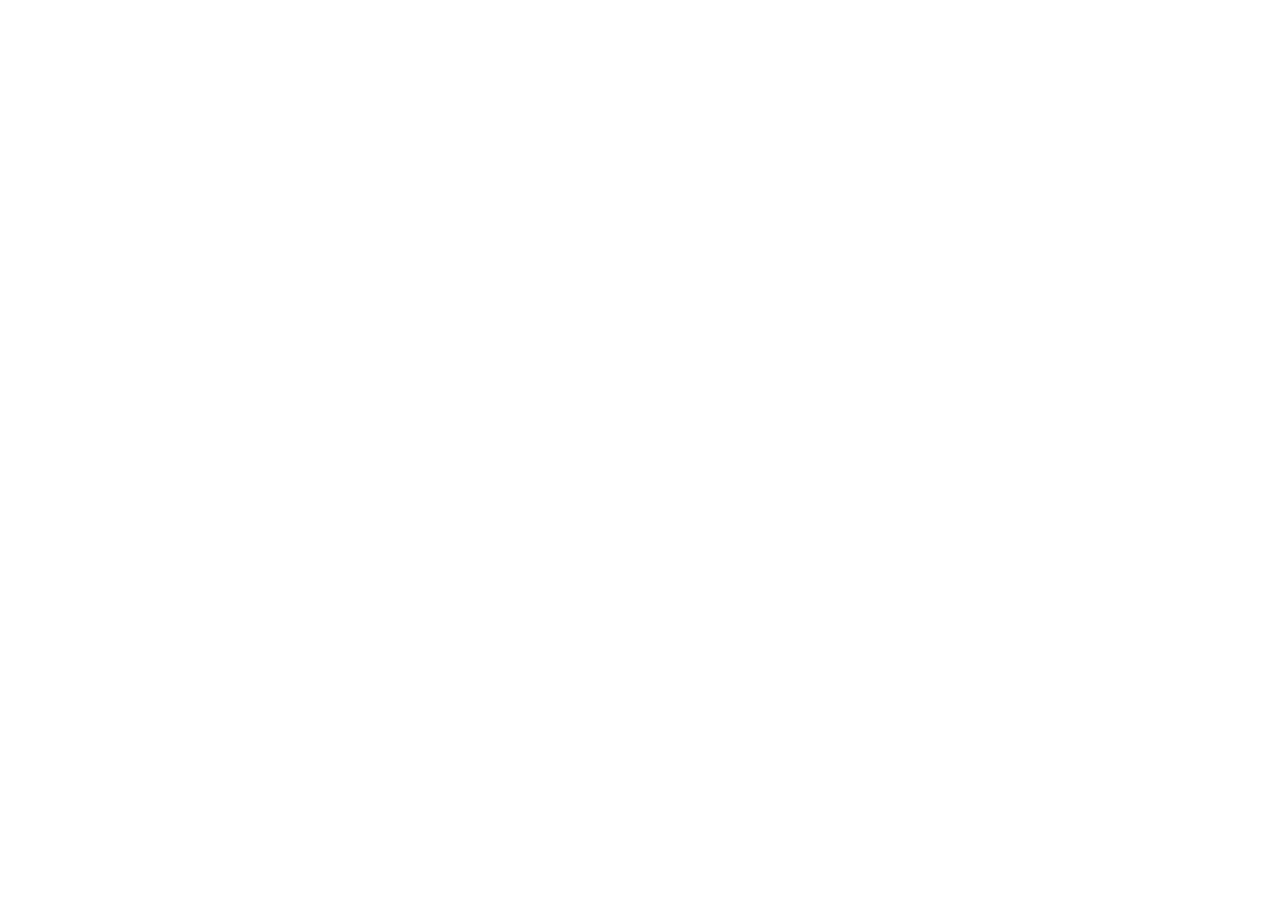
==== index.html @ a945496f "criei a página principal" ====
<!DOCTYPE html>
<html lang="pt-br">
<head>
    <meta charset="UTF-8">
    <meta name="viewport" content="width=device-width, initial-scale=1.0">
    <link rel="shortcut icon" href="favicon.ico" type="image/x-icon">
    <title>Projeto Redes Socias</title>
</head>
<body>
    
</body>
</html>
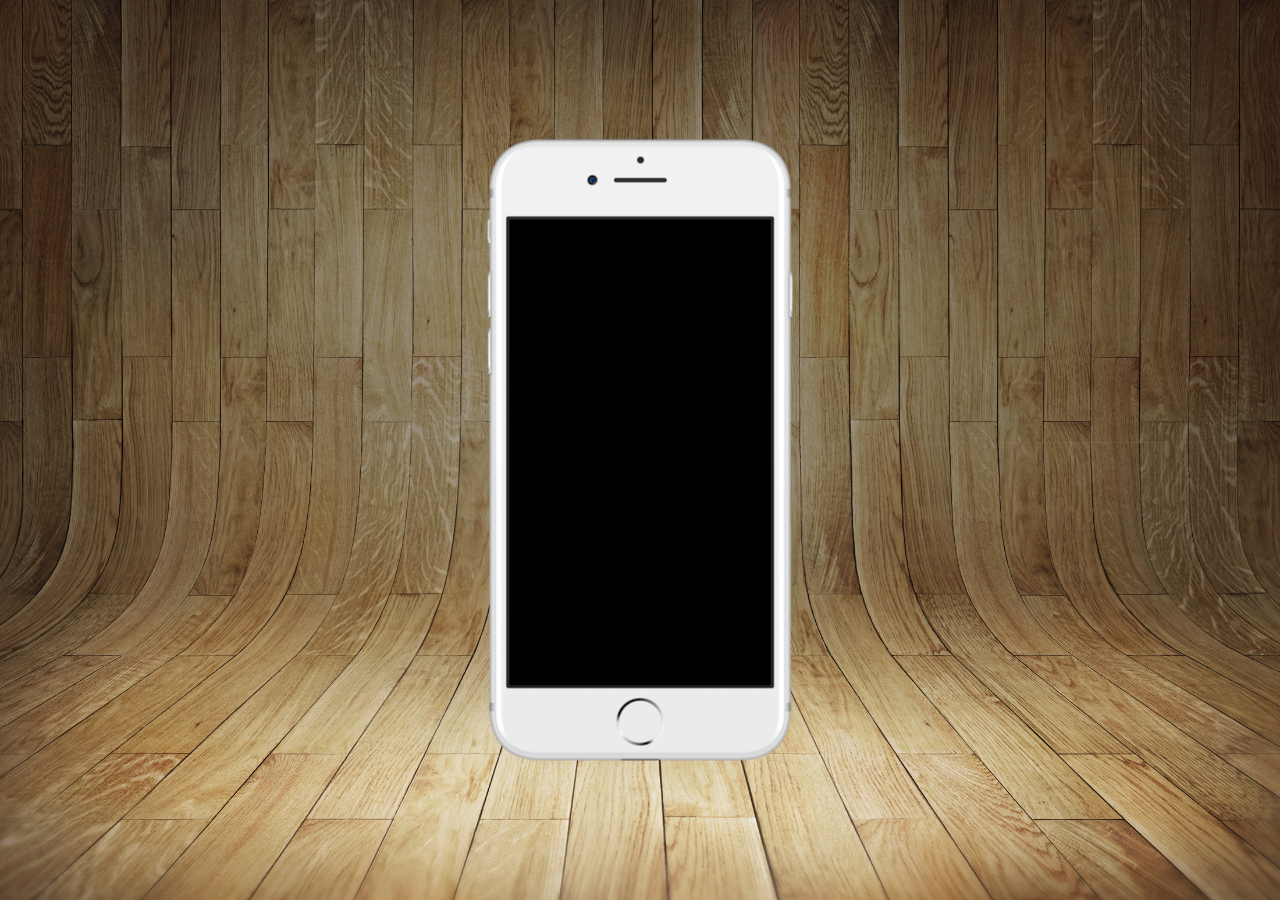
==== commit 16414ed6: "botei o telefone na tela" ====
--- a/index.html
+++ b/index.html
@@ -4,9 +4,17 @@
     <meta charset="UTF-8">
     <meta name="viewport" content="width=device-width, initial-scale=1.0">
     <link rel="shortcut icon" href="favicon.ico" type="image/x-icon">
+    <link rel="stylesheet" href="estilos/style.css">
     <title>Projeto Redes Socias</title>
 </head>
 <body>
-    
+    <main>
+        <section id="telefone">
+
+        </section>
+        <section id="redes-sociais">
+
+        </section>
+    </main>
 </body>
 </html>
--- a/estilos/style.css
+++ b/estilos/style.css
@@ -0,0 +1,37 @@
+@charset "UTF8";
+
+* {
+    padding: 0px;
+    margin: 0px;
+    font-family: Arial, Helvetica, sans-serif;
+}
+
+html, body {
+    height: 100vh;
+    width: 100vw;
+    background-color: black;
+}
+
+body {
+    background: url(../imagens/fundo-madeira.jpg) no-repeat top center;
+    background-size: cover;
+    background-attachment: fixed;
+}
+
+main {
+    height: 100vh;
+    position: relative;
+}
+
+section#telefone {
+    position: absolute;
+    top: 50%;
+    left: 50%;
+    transform: translate(-50%, -50%);
+
+    height: 627px;
+    width: 311px;
+    background: url(../imagens/frame-iphone.png);
+    background-repeat: no-repeat;
+    bac
+}
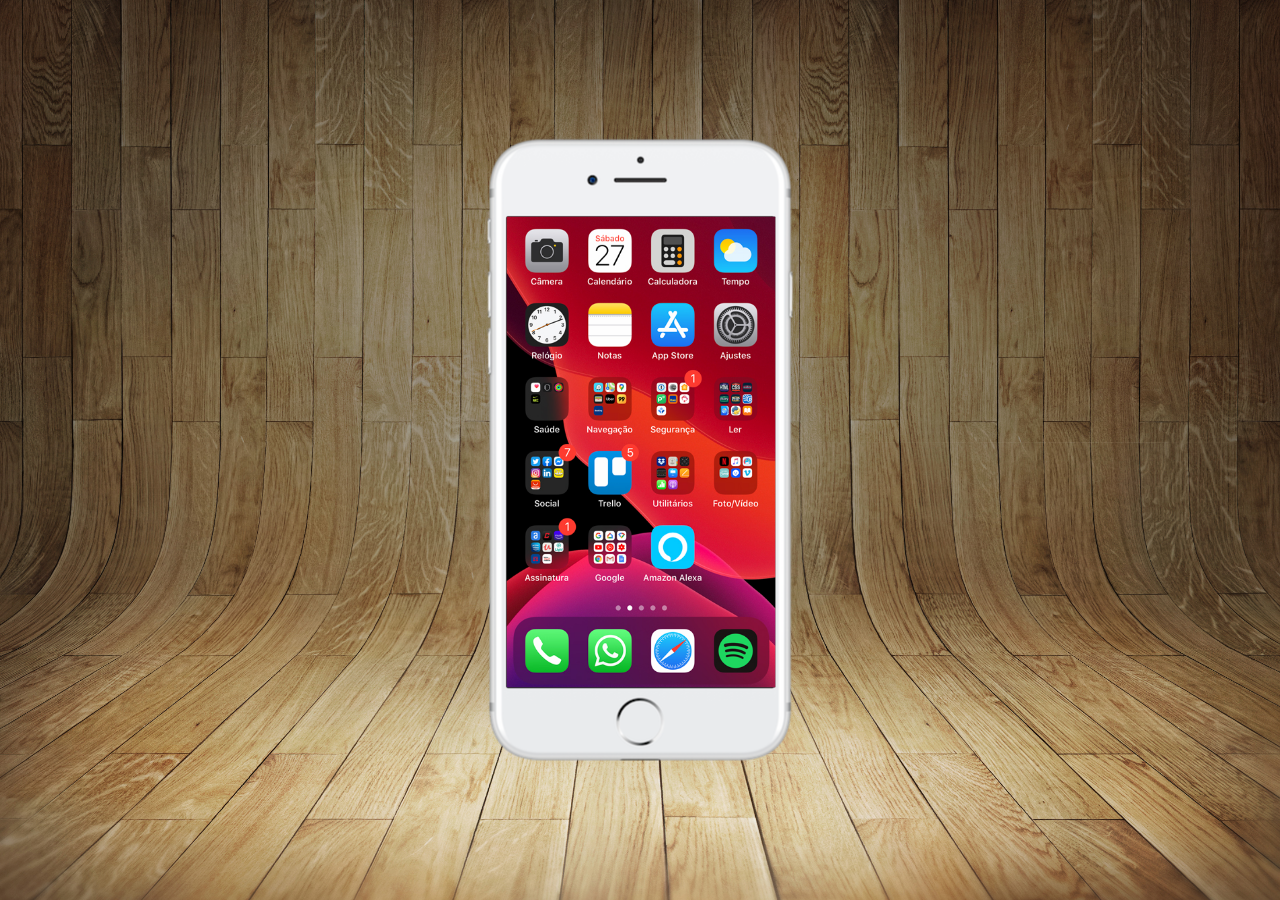
==== commit f2b24869: "criei a tela home" ====
--- a/index.html
+++ b/index.html
@@ -10,7 +10,7 @@
 <body>
     <main>
         <section id="telefone">
-
+            <iframe src="home.html" name="tela" id="tela" frameborder="0"></iframe>
         </section>
         <section id="redes-sociais">
 
--- a/estilos/style.css
+++ b/estilos/style.css
@@ -33,5 +33,12 @@
     width: 311px;
     background: url(../imagens/frame-iphone.png);
     background-repeat: no-repeat;
-    bac
+}
+
+iframe#tela {
+    position: relative;
+    top: 80px;
+    left: 22px;
+    width: 269px;
+    height: 471px;
 }
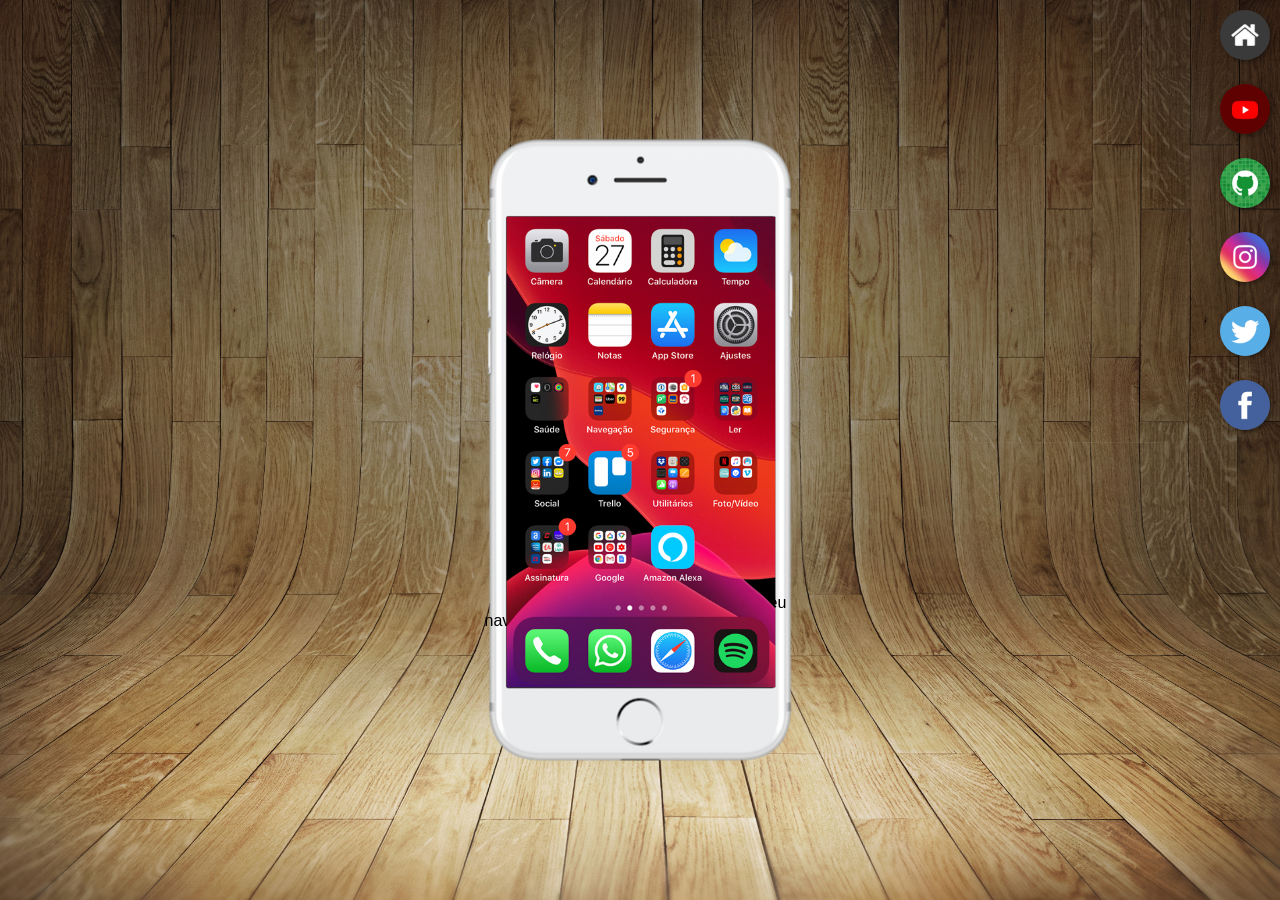
==== commit 9147c6ca: "criei os botãos" ====
--- a/index.html
+++ b/index.html
@@ -11,9 +11,15 @@
     <main>
         <section id="telefone">
             <iframe src="home.html" name="tela" id="tela" frameborder="0"></iframe>
+            Seu navegador não é compatível com isso.
         </section>
         <section id="redes-sociais">
-
+            <a href="#" target="tela"> <img src="imagens/logo-home.jpg" alt="Home"></a> <br>
+            <a href="#" target="tela"> <img src="imagens/logo-youtube.jpg" alt="youtube"></a> <br>
+            <a href="#" target="tela"><img src="imagens/logo-github.jpg" alt="github"></a> <br>
+            <a href="#" target="tela"><img src="imagens/logo-instagram.jpg" alt="instagram"></a> <br>
+            <a href="#" target="tela"><img src="imagens/logo-twitter.jpg" alt="twitter"></a> <br>
+            <a href="#" target="tela"><img src="imagens/logo-facebook.jpg" alt="facebook"></a>
         </section>
     </main>
 </body>
--- a/estilos/style.css
+++ b/estilos/style.css
@@ -41,4 +41,23 @@
     left: 22px;
     width: 269px;
     height: 471px;
+}
+
+section#redes-sociais {
+    text-align: right;
+}
+
+section#redes-sociais img {
+    width: 50px;
+    margin: 10px;
+    border-radius: 50%;
+    box-shadow: 2px 2px 5px rgba(0, 0, 0, 0.400);
+    box-sizing: border-box;
+}
+
+section#redes-sociais img:hover {
+    border: 2px solid rgba(255, 255, 255, 0.642);
+    transform: translate(-3px, -3px);
+    box-shadow: 5px 5px 10px rgba(0, 0, 0, 0.612);
+    transition: transform .3s, border .2s;
 }
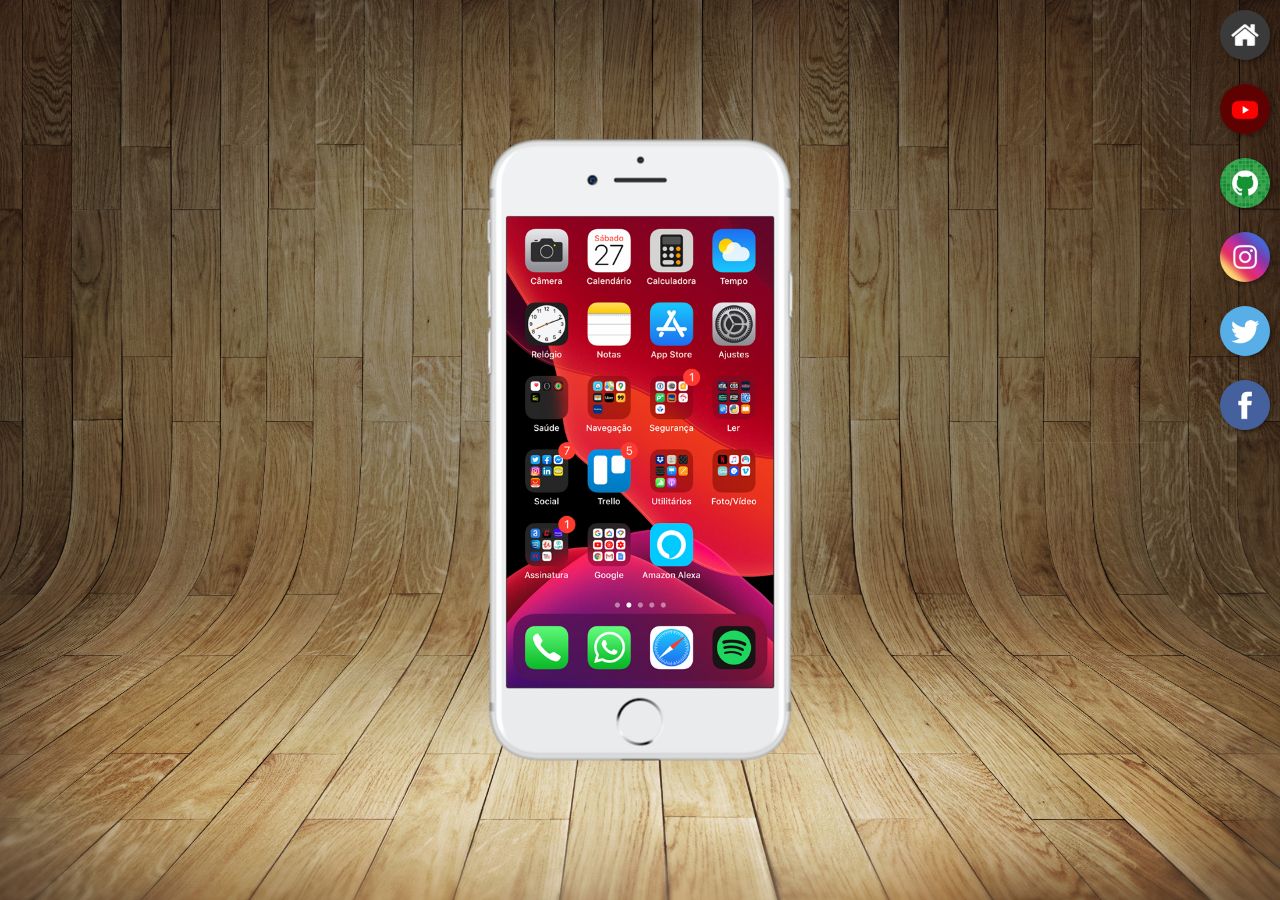
==== commit 67ab210d: "projeto finalizado" ====
--- a/index.html
+++ b/index.html
@@ -10,16 +10,17 @@
 <body>
     <main>
         <section id="telefone">
-            <iframe src="home.html" name="tela" id="tela" frameborder="0"></iframe>
-            Seu navegador não é compatível com isso.
+            <iframe src="home.html" name="tela" id="tela" frameborder="0">
+                Seu navegador não é compatível com isso.
+            </iframe>
         </section>
         <section id="redes-sociais">
-            <a href="#" target="tela"> <img src="imagens/logo-home.jpg" alt="Home"></a> <br>
-            <a href="#" target="tela"> <img src="imagens/logo-youtube.jpg" alt="youtube"></a> <br>
-            <a href="#" target="tela"><img src="imagens/logo-github.jpg" alt="github"></a> <br>
-            <a href="#" target="tela"><img src="imagens/logo-instagram.jpg" alt="instagram"></a> <br>
-            <a href="#" target="tela"><img src="imagens/logo-twitter.jpg" alt="twitter"></a> <br>
-            <a href="#" target="tela"><img src="imagens/logo-facebook.jpg" alt="facebook"></a>
+            <a href="home.html" target="tela"> <img src="imagens/logo-home.jpg" alt="Home"></a> <br>
+            <a href="youtube.html" target="tela"> <img src="imagens/logo-youtube.jpg" alt="youtube"></a> <br>
+            <a href="github.html" target="tela"><img src="imagens/logo-github.jpg" alt="github"></a> <br>
+            <a href="instagram.html" target="tela"><img src="imagens/logo-instagram.jpg" alt="instagram"></a> <br>
+            <a href="twitter.html" target="tela"><img src="imagens/logo-twitter.jpg" alt="twitter"></a> <br>
+            <a href="facebook.html" target="tela"><img src="imagens/logo-facebook.jpg" alt="facebook"></a>
         </section>
     </main>
 </body>
--- a/estilos/style.css
+++ b/estilos/style.css
@@ -39,7 +39,7 @@
     position: relative;
     top: 80px;
     left: 22px;
-    width: 269px;
+    width: 267px;
     height: 471px;
 }
 
